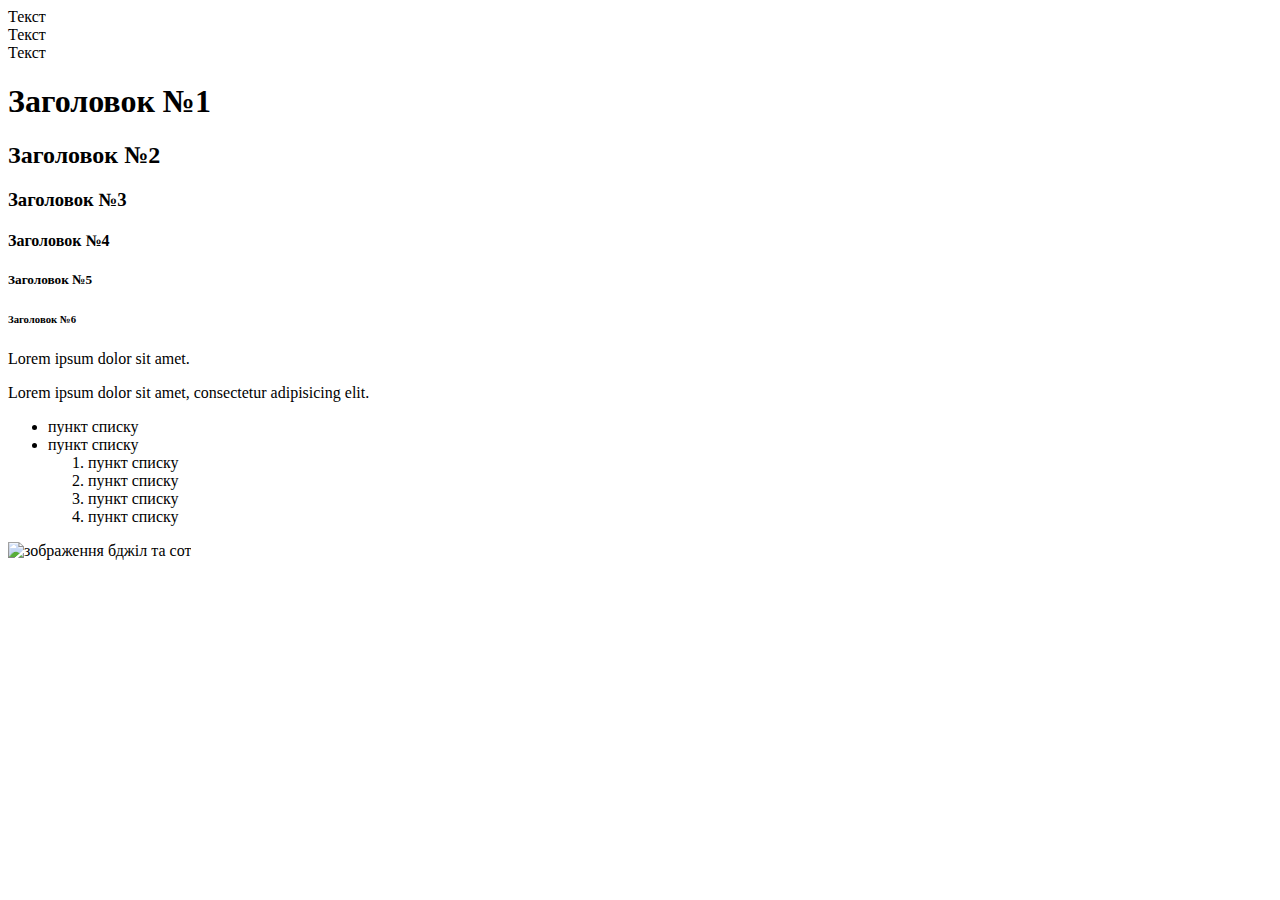
==== lesson_2/index.html @ 6f9cf224 "Add files via upload" ====
<!DOCTYPE html>
<html lang="en">

<head>
	<meta charset="UTF-8">
	<meta name="viewport" content="width=device-width, initial-scale=1.0">
	<title>Lesson 2</title>
</head>

<body>
	<header>
		Текст
	</header>

	<main>
		Текст
	</main>

	<footer>
		Текст
	</footer>

	<h1>Заголовок №1</h1>
	<h2>Заголовок №2</h2>
	<h3>Заголовок №3</h3>
	<h4>Заголовок №4</h4>
	<h5>Заголовок №5</h5>
	<h6>Заголовок №6</h6>

	<p>
		Lorem ipsum dolor sit amet.
	</p>

	<p>
		Lorem ipsum dolor sit amet, consectetur adipisicing elit.
	</p>

	<ul>
		<li>пункт списку</li>
		<li>пункт списку</li>


		<ol>
			<li>пункт списку</li>
			<li>пункт списку</li>
			<li>пункт списку</li>
			<li>пункт списку</li>
		</ol>
	</ul>
	<img src="img/" alt="зображення бджіл та сот">



</body>

</html>
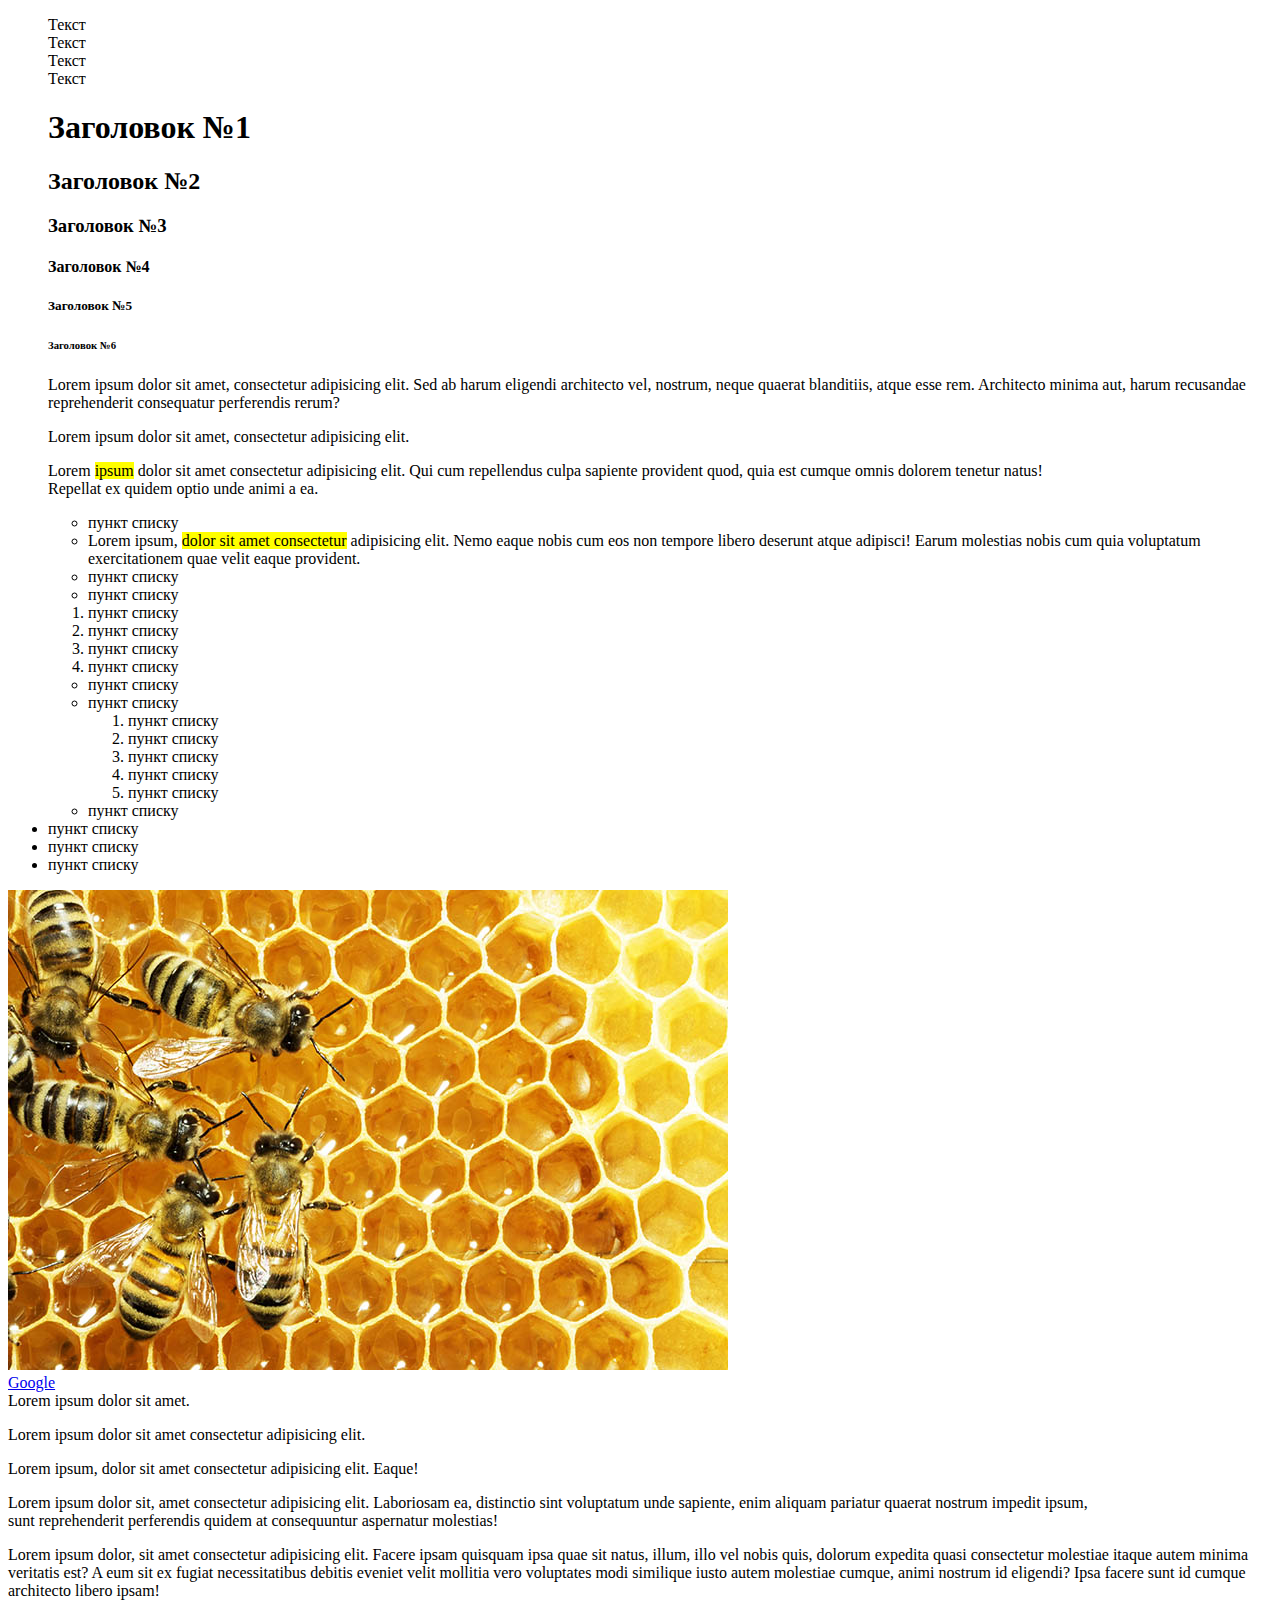
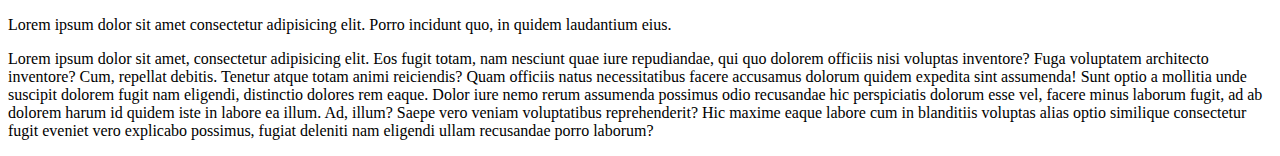
==== commit aec885b9: "Add files via upload" ====
--- a/lesson_2/index.html
+++ b/lesson_2/index.html
@@ -1,5 +1,6 @@
 <!DOCTYPE html>
 <html lang="en">
+
 
 <head>
 	<meta charset="UTF-8">
@@ -7,7 +8,7 @@
 	<title>Lesson 2</title>
 </head>
 
-<body>
+<ul>
 	<header>
 		Текст
 	</header>
@@ -20,6 +21,10 @@
 		Текст
 	</footer>
 
+	<div>
+		Текст
+	</div>
+
 	<h1>Заголовок №1</h1>
 	<h2>Заголовок №2</h2>
 	<h3>Заголовок №3</h3>
@@ -28,26 +33,107 @@
 	<h6>Заголовок №6</h6>
 
 	<p>
-		Lorem ipsum dolor sit amet.
+		Lorem ipsum dolor sit amet, consectetur adipisicing elit. Sed ab harum eligendi architecto vel, nostrum, neque
+		quaerat blanditiis, atque esse rem. Architecto minima aut, harum recusandae reprehenderit consequatur
+		perferendis
+		rerum?
 	</p>
 
 	<p>
 		Lorem ipsum dolor sit amet, consectetur adipisicing elit.
 	</p>
+	<p>
+		Lorem <mark>ipsum</mark> dolor sit amet <span>consectetur adipisicing</span> elit. Qui cum repellendus culpa
+		sapiente provident quod, quia est cumque omnis dolorem tenetur natus! <br>Repellat ex quidem optio unde animi a
+		ea.
+	</p>
 
 	<ul>
 		<li>пункт списку</li>
+		<li>
+			Lorem ipsum, <mark>dolor sit amet consectetur</mark> adipisicing elit. Nemo eaque nobis cum eos non tempore
+			libero deserunt atque adipisci! <span>Earum molestias nobis cum</span> quia voluptatum exercitationem quae
+			velit eaque provident.
+		</li>
 		<li>пункт списку</li>
+		<li>пункт списку</li>
+	</ul>
+
+	<ol>
+		<li>пункт списку</li>
+		<li>пункт списку</li>
+		<li>пункт списку</li>
+		<li>пункт списку</li>
+	</ol>
+
+	<ul>
+		<li>пункт списку</li>
+		<li>
+			пункт списку
+			<ol>
+				<li>пункт списку</li>
+				<li>пункт списку</li>
+				<li>пункт списку</li>
+				<li>пункт списку</li>
+				<li>пункт списку</li>
+			</ol>
+		</li>
+		<li>пункт списку</li>
+	</ul>
+	</li>
+	<li>пункт списку</li>
+	<li>пункт списку</li>
+	<li>пункт списку</li>
+</ul>
 
 
-		<ol>
-			<li>пункт списку</li>
-			<li>пункт списку</li>
-			<li>пункт списку</li>
-			<li>пункт списку</li>
-		</ol>
-	</ul>
-	<img src="img/" alt="зображення бджіл та сот">
+<img src="img/honey.jpg" alt="зображення бджіл та сот">
+
+<div>
+	<a target="_blank" title="На сайт Google" href="https://google.com">
+		Google</a>
+</div>
+
+<div class="block">Lorem ipsum dolor sit amet.</div>
+
+<p class="text">Lorem ipsum dolor sit amet consectetur adipisicing elit.
+
+</p>
+
+<div class="block red">Lorem ipsum, dolor sit amet consectetur adipisicing elit. Eaque!</div>
+<p title="це текст-риба" class="text">Lorem ipsum dolor sit, amet consectetur adipisicing elit. Laboriosam ea,
+	distinctio sint
+	voluptatum unde sapiente, enim aliquam pariatur quaerat nostrum impedit ipsum, <br> sunt reprehenderit perferendis
+	quidem
+	at consequuntur aspernatur molestias!
+</p>
+
+<div class="text">
+	<p>Lorem ipsum dolor, sit amet consectetur adipisicing elit. Facere ipsam quisquam ipsa quae sit natus, illum, illo
+		vel nobis quis, dolorum expedita quasi consectetur molestiae itaque autem minima veritatis est?
+		A eum sit ex fugiat necessitatibus debitis eveniet velit mollitia vero voluptates modi similique iusto autem
+		molestiae cumque, animi nostrum id eligendi? Ipsa facere sunt id cumque architecto libero ipsam!
+	</p>
+	<p>Lorem ipsum dolor sit amet consectetur adipisicing elit. Porro incidunt quo, in quidem laudantium eius.</p>
+	<p id="some-uniq-id">
+		Lorem ipsum dolor sit amet, consectetur adipisicing elit. Eos fugit totam, nam nesciunt quae iure repudiandae, qui
+		quo dolorem officiis nisi voluptas inventore? Fuga voluptatem architecto inventore? Cum, repellat debitis.
+		Tenetur atque totam animi reiciendis? Quam officiis natus necessitatibus facere accusamus dolorum quidem expedita
+		sint assumenda! Sunt optio a mollitia unde suscipit dolorem fugit nam eligendi, distinctio dolores rem eaque.
+		Dolor iure nemo rerum assumenda possimus odio recusandae hic perspiciatis dolorum esse vel, facere minus laborum
+		fugit, ad ab dolorem harum id quidem iste in labore ea illum. Ad, illum?
+		Saepe vero veniam voluptatibus reprehenderit? Hic maxime eaque labore cum in blanditiis voluptas alias optio
+		similique consectetur fugit eveniet vero explicabo possimus, fugiat deleniti nam eligendi ullam recusandae porro
+		laborum?
+	</p>
+</div>
+
+
+
+
+
+
+
 
 
 
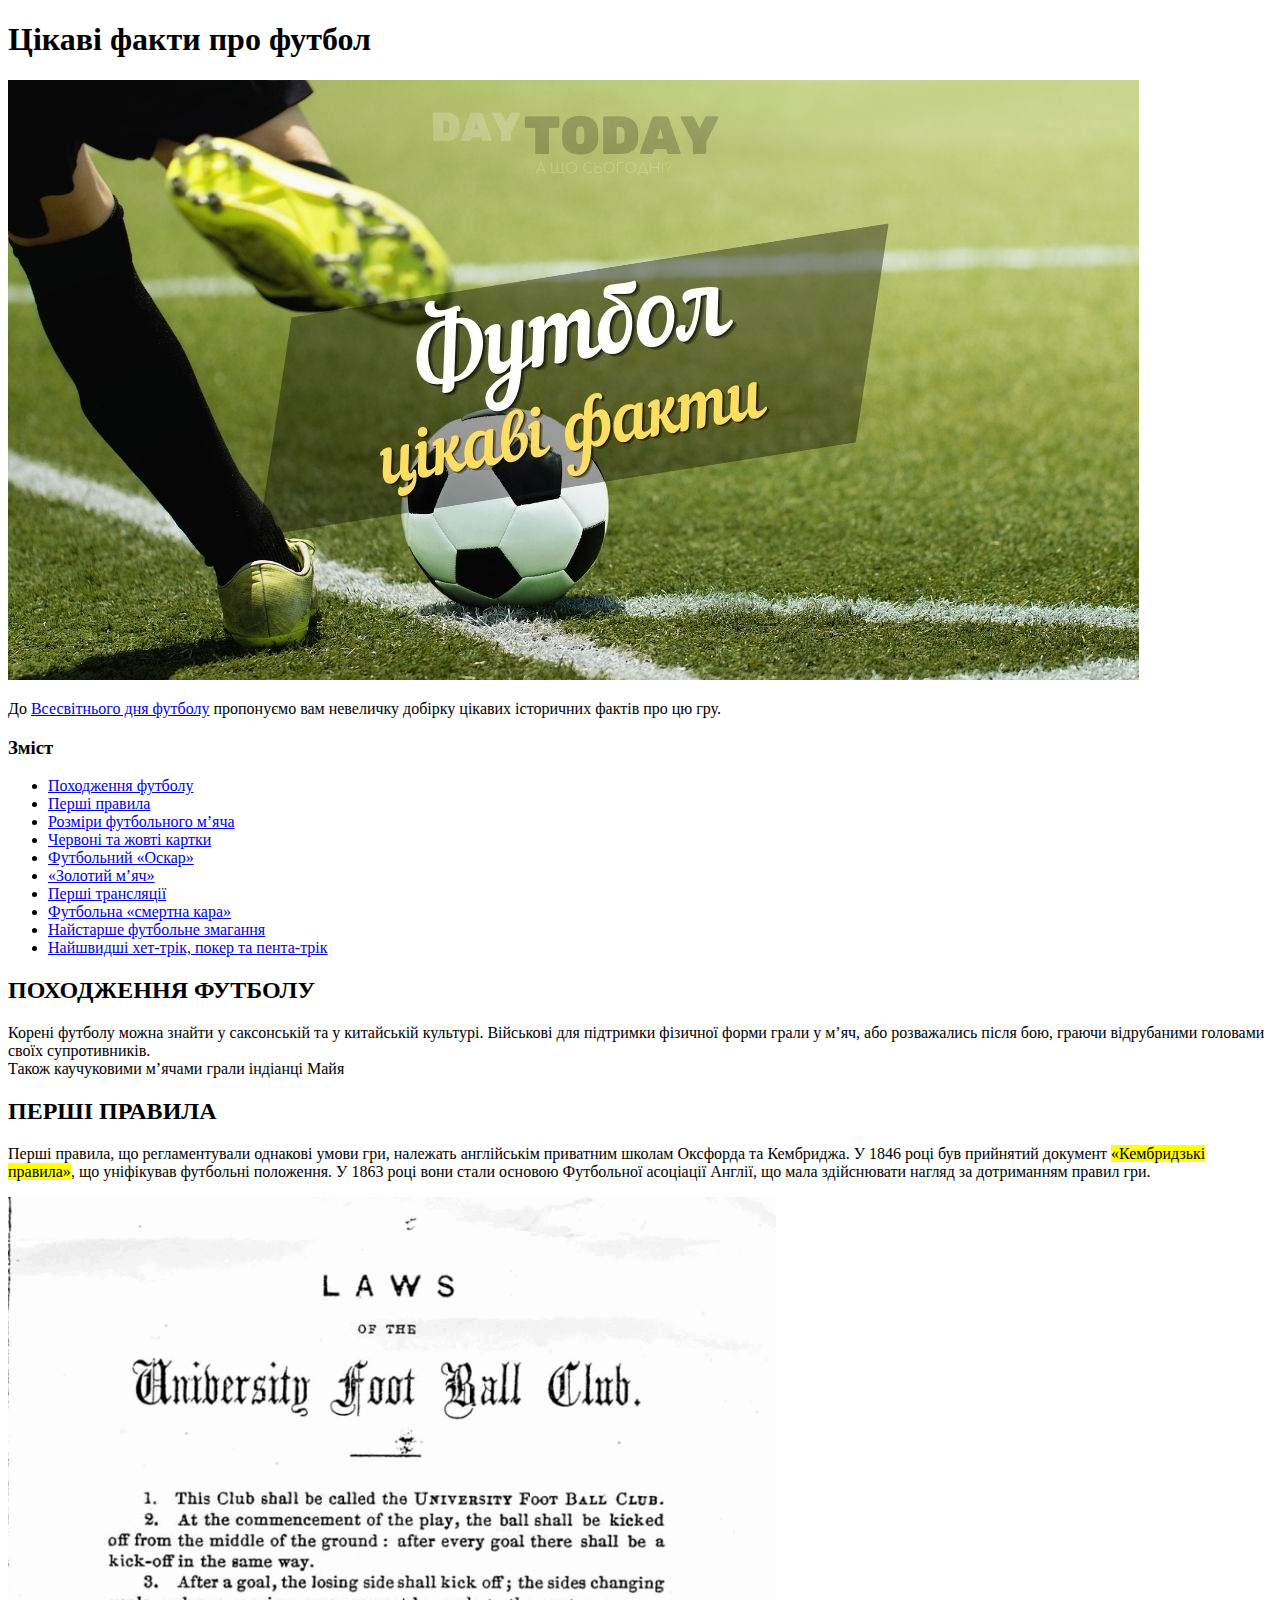
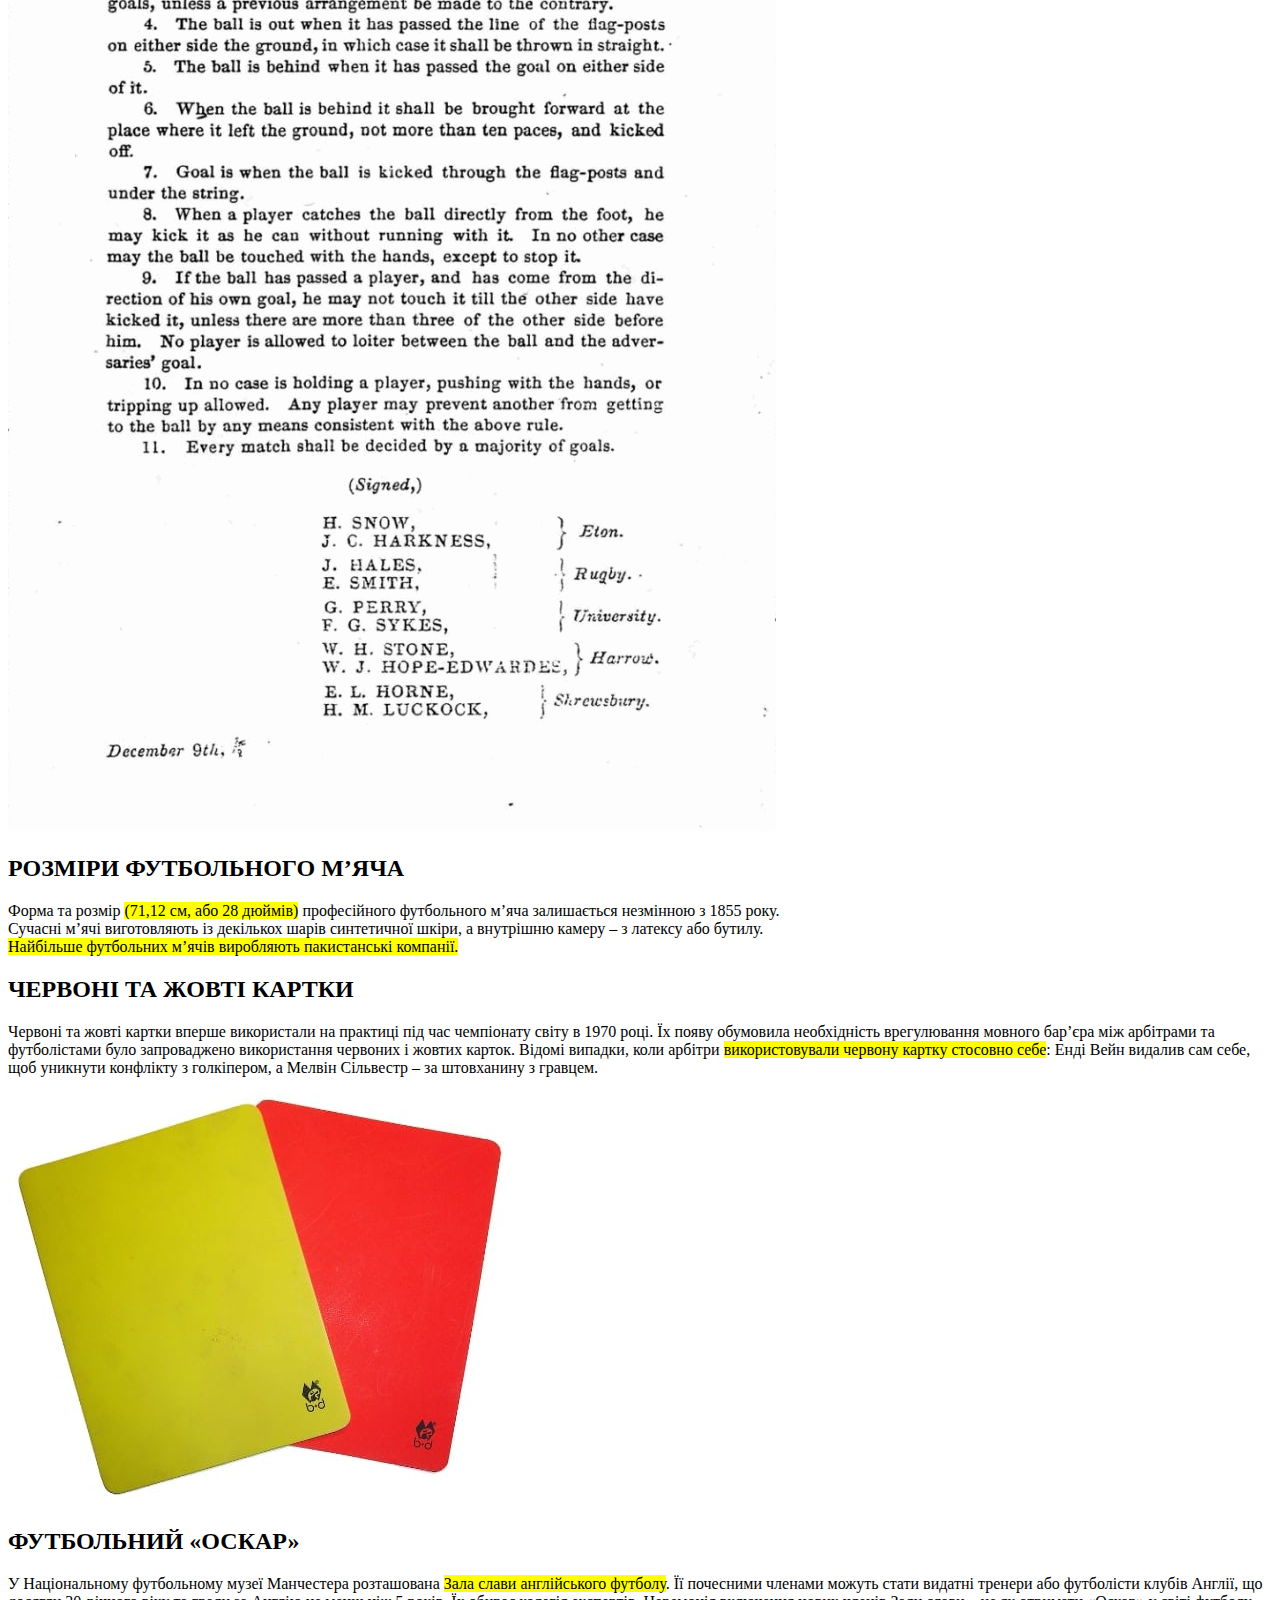
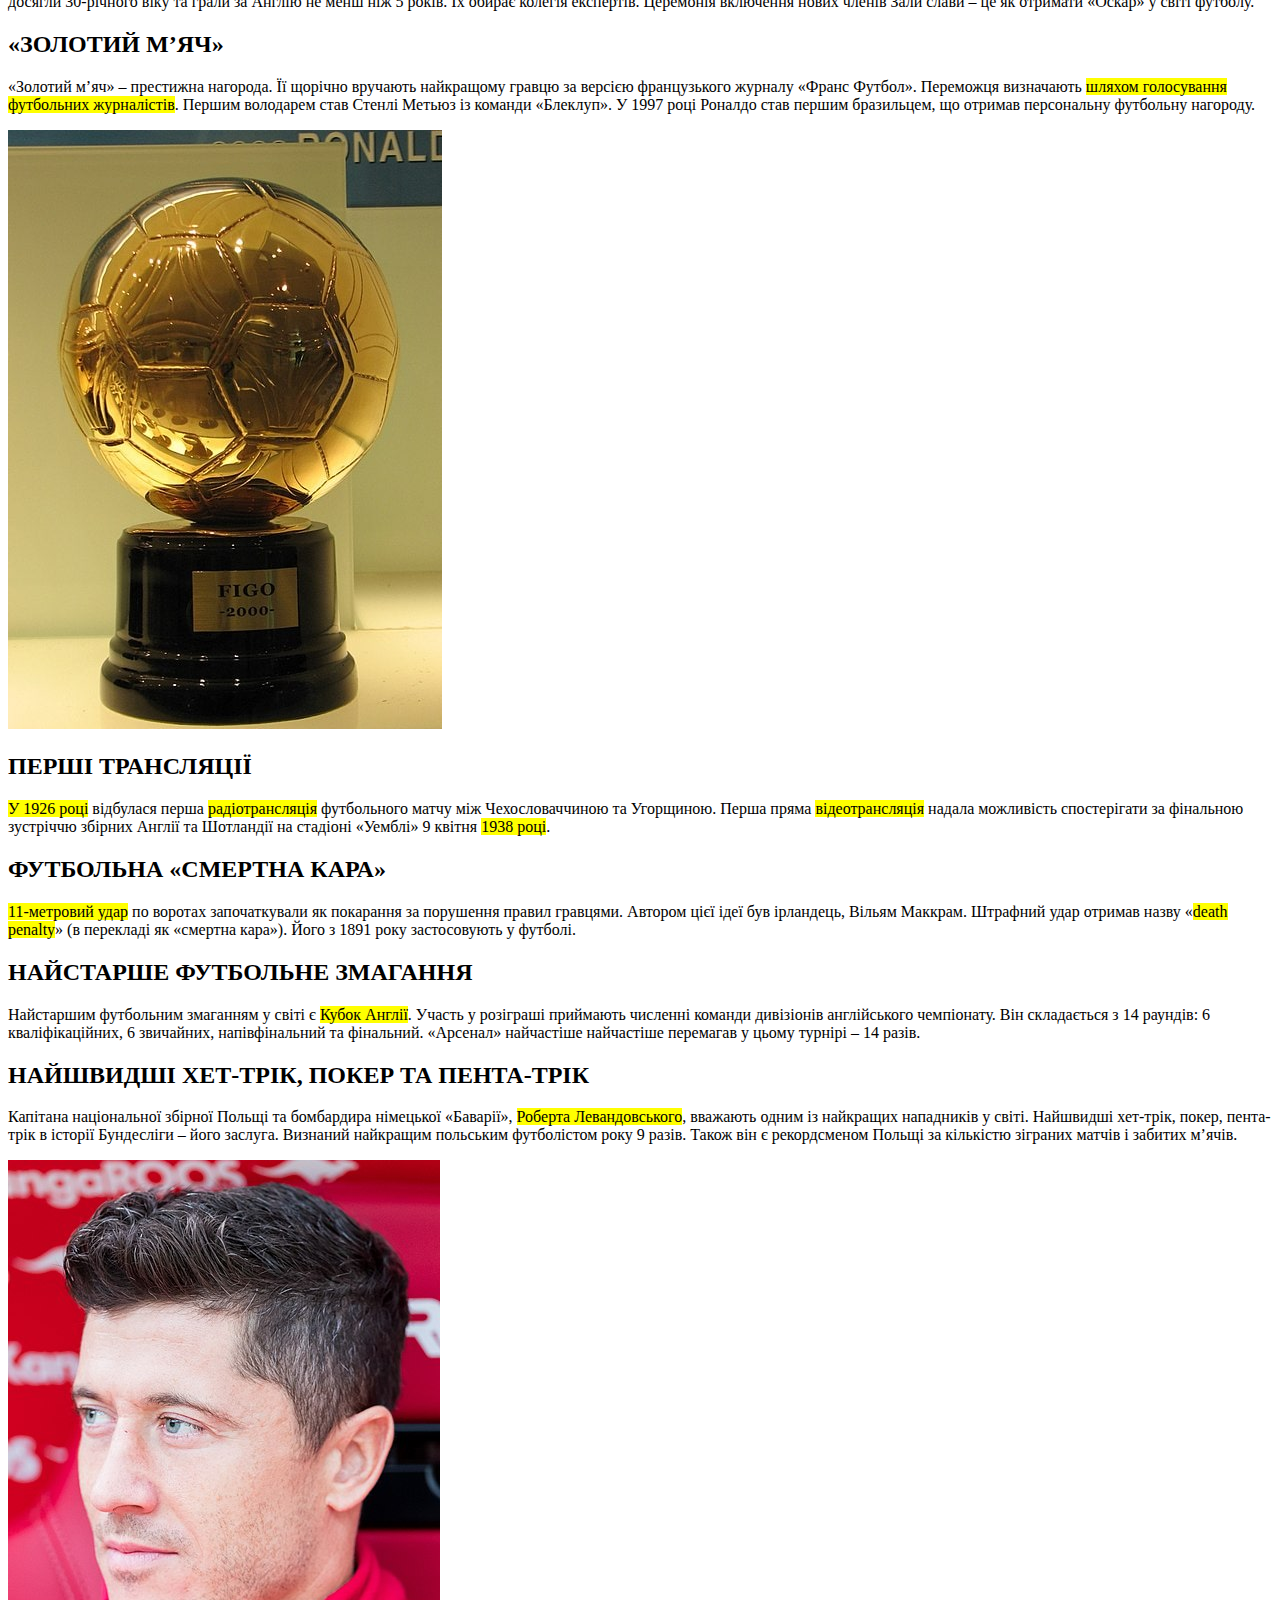
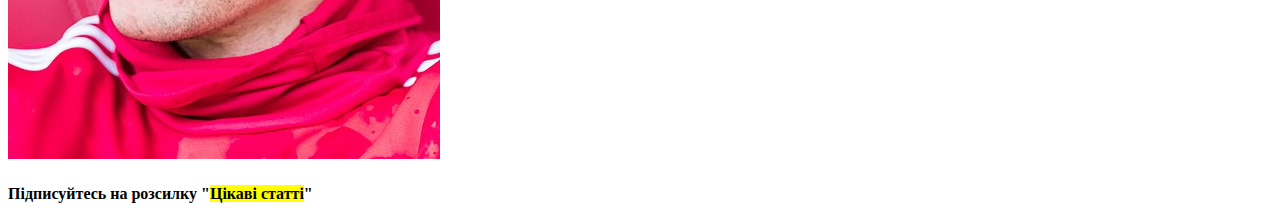
==== commit 5345686a: "Add files via upload" ====
--- a/lesson_2/index.html
+++ b/lesson_2/index.html
@@ -1,142 +1,201 @@
 <!DOCTYPE html>
-<html lang="en">
-
+<html lang="uk">
 
 <head>
 	<meta charset="UTF-8">
 	<meta name="viewport" content="width=device-width, initial-scale=1.0">
-	<title>Lesson 2</title>
+	<title>Цікаві факти про футбол</title>
 </head>
 
-<ul>
+<body>
+
 	<header>
-		Текст
+
+		<div>
+			<h1>Цікаві факти про футбол</h1>
+		</div>
+
+		<div>
+			<img src="img/TSikavi-fakty-pro-futbol.jpg" alt="Цікаві факти про футбол">
+		</div>
+
+		<div>
+			<p>До <a href="contacts.html" target="_blank">Всесвітнього дня футболу</a> пропонуємо вам невеличку добірку
+				цікавих історичних фактів про цю гру.</p>
+		</div>
+
+		<div>
+			<h3>Зміст</h3>
+			<ul>
+				<li><a href="#football-history">Походження футболу</a></li>
+				<li><a href="#first-rules">Перші правила</a></li>
+				<li><a href="#size-soccer-ball">Розміри футбольного м’яча</a></li>
+				<li><a href="#cards">Червоні та жовті картки</a></li>
+				<li><a href="#football-oskar">Футбольний «Оскар»</a></li>
+				<li><a href="#golden-ball">«Золотий м’яч»</a></li>
+				<li><a href="#first-broadcasts">Перші трансляції</a></li>
+				<li><a href="#death-penalty">Футбольна «смертна кара»</a></li>
+				<li><a href="#oldest-competition">Найстарше футбольне змагання</a></li>
+				<li><a href="#record-holder">Найшвидші хет-трік, покер та пента-трік</a></li>
+			</ul>
+		</div>
+
 	</header>
 
 	<main>
-		Текст
+
+		<div>
+			<h2 id="football-history">ПОХОДЖЕННЯ ФУТБОЛУ</h2>
+		</div>
+
+		<div>
+			<p>Корені футболу можна знайти у саксонській та у китайській культурі. Військові для підтримки фізичної форми
+				грали у м’яч, або розважались після бою, граючи відрубаними головами своїх супротивників. <br> Також
+				каучуковими
+				м’ячами грали індіанці Майя</p>
+		</div>
+
+		<div>
+			<h2 id="first-rules">ПЕРШІ ПРАВИЛА</h2>
+		</div>
+
+		<div>
+			<p>Перші правила, що регламентували однакові умови гри, належать англійськім приватним школам Оксфорда та
+				Кембриджа. У 1846 році був прийнятий документ <mark>«Кембридзькі правила»</mark>, що уніфікував футбольні
+				положення. У 1863 році вони стали основою Футбольної асоціації Англії, що мала здійснювати нагляд за
+				дотриманням правил гри. </p>
+		</div>
+
+		<div>
+			<img src="img/Cambridge_rules_1856-768x1234.png" alt="«Кембридзькі правила">
+		</div>
+
+		<div>
+			<h2 id="size-soccer-ball">РОЗМІРИ ФУТБОЛЬНОГО М’ЯЧА</h2>
+		</div>
+
+		<div>
+			<p>Форма та розмір <mark>(71,12 см, або 28 дюймів)</mark> професійного футбольного м’яча залишається незмінною
+				з 1855 року. <br> Сучасні м’ячі виготовляють із декількох шарів синтетичної шкіри, а внутрішню камеру – з
+				латексу
+				або бутилу. <br> <mark>Найбільше футбольних м’ячів виробляють пакистанські компанії.</mark> </p>
+		</div>
+
+		<div>
+			<h2 id="cards">ЧЕРВОНІ ТА ЖОВТІ КАРТКИ</h2>
+		</div>
+
+		<div>
+			<p>Червоні та жовті картки вперше використали на практиці під час чемпіонату світу в 1970 році. Їх появу
+				обумовила необхідність врегулювання мовного бар’єра між арбітрами та футболістами було запроваджено
+				використання червоних і жовтих карток. Відомі випадки, коли арбітри <mark>використовували червону картку
+					стосовно себе</mark>: Енді Вейн видалив сам себе, щоб уникнути конфлікту з голкіпером, а Мелвін Сільвестр
+				– за штовханину з гравцем.</p>
+		</div>
+
+		<div>
+			<img src="img/chervona-ta-zhovta-kartky-2.jpg" alt="Червоні та жовті картки">
+		</div>
+
+		<div>
+			<h2 id="football-oskar">ФУТБОЛЬНИЙ «ОСКАР»</h2>
+		</div>
+
+		<div>
+			<p>
+				У Національному футбольному музеї Манчестера розташована <mark>Зала слави англійського футболу</mark>. Її
+				почесними членами можуть стати видатні тренери або футболісти клубів Англії, що досягли 30-річного віку та
+				грали за Англію не менш ніж 5 років. Їх обирає колегія експертів. Церемонія включення нових членів Зали
+				слави – це як отримати «Оскар» у світі футболу.
+			</p>
+		</div>
+
+		<div>
+			<h2 id="golden-ball">«ЗОЛОТИЙ М’ЯЧ»</h2>
+		</div>
+
+		<div>
+			<p>
+				<span>«Золотий м’яч»</span> – престижна нагорода. Її щорічно вручають найкращому гравцю за версією
+				французького журналу
+				«Франс Футбол». Переможця визначають <mark>шляхом голосування футбольних журналістів</mark>. Першим
+				володарем став Стенлі Метьюз із команди «Блеклуп». У 1997 році Роналдо став першим бразильцем, що отримав
+				персональну футбольну нагороду.
+			</p>
+		</div>
+
+		<div>
+			<a href="#" title="golden-ball"><img src="img/Golden-ball.jpg" alt="Золотий-м’яч"></a>
+		</div>
+
+		<div>
+			<h2 id="first-broadcasts">ПЕРШІ ТРАНСЛЯЦІЇ</h2>
+		</div>
+
+		<div>
+			<p>
+				<mark>У 1926 році</mark> відбулася перша <mark>радіотрансляція</mark> футбольного матчу між Чехословаччиною
+				та Угорщиною. Перша пряма <mark>відеотрансляція</mark> надала можливість спостерігати за фінальною зустріччю
+				збірних Англії та Шотландії на стадіоні «Уемблі» 9 квітня <mark>1938 році</mark>.
+			</p>
+		</div>
+
+		<div>
+			<h2 id="death-penalty">ФУТБОЛЬНА «СМЕРТНА КАРА»</h2>
+		</div>
+
+		<div>
+			<p>
+				<mark>11-метровий удар</mark> по воротах започаткували як покарання за порушення правил гравцями. Автором
+				цієї ідеї був ірландець, Вільям Маккрам. Штрафний удар отримав назву «<mark>death penalty</mark>» (в
+				перекладі як «смертна кара»). Його з 1891 року застосовують у футболі.
+			</p>
+		</div>
+
+		<div>
+			<h2 id="oldest-competition">НАЙСТАРШЕ ФУТБОЛЬНЕ ЗМАГАННЯ</h2>
+		</div>
+
+		<div>
+			<p>
+				Найстаршим футбольним змаганням у світі є <mark>Кубок Англії</mark>. Участь у розіграші приймають численні
+				команди дивізіонів англійського чемпіонату. Він складається з 14 раундів: 6 кваліфікаційних, 6 звичайних,
+				напівфінальний та фінальний. <span>«Арсенал»</span> найчастіше найчастіше перемагав у цьому турнірі – 14
+				разів.
+			</p>
+		</div>
+
+		<div>
+			<h2 id="record-holder">НАЙШВИДШІ ХЕТ-ТРІК, ПОКЕР ТА ПЕНТА-ТРІК</h2>
+		</div>
+
+		<div>
+			<p>
+				Капітана національної збірної Польщі та бомбардира німецької «Баварії», <mark>Роберта Левандовського</mark>,
+				вважають одним із найкращих нападників у світі. Найшвидші хет-трік, покер, пента-трік в історії Бундесліги –
+				його заслуга. Визнаний найкращим польським футболістом року 9 разів. Також він є рекордсменом Польщі за
+				кількістю зіграних матчів і забитих м’ячів.
+			</p>
+		</div>
+
+		<div>
+			<a href="#" title="Robert-Lewandowski"><img src="img/2Robert Lewandowski.jpg" alt="Роберт Левандовськи"></a>
+		</div>
+
+		<footer>
+			<div>
+				<h4>Підписуйтесь на розсилку "<mark>Цікаві статті</mark>"</h4>
+			</div>
+		</footer>
+
+
+
+
+
+
+
 	</main>
 
-	<footer>
-		Текст
-	</footer>
-
-	<div>
-		Текст
-	</div>
-
-	<h1>Заголовок №1</h1>
-	<h2>Заголовок №2</h2>
-	<h3>Заголовок №3</h3>
-	<h4>Заголовок №4</h4>
-	<h5>Заголовок №5</h5>
-	<h6>Заголовок №6</h6>
-
-	<p>
-		Lorem ipsum dolor sit amet, consectetur adipisicing elit. Sed ab harum eligendi architecto vel, nostrum, neque
-		quaerat blanditiis, atque esse rem. Architecto minima aut, harum recusandae reprehenderit consequatur
-		perferendis
-		rerum?
-	</p>
-
-	<p>
-		Lorem ipsum dolor sit amet, consectetur adipisicing elit.
-	</p>
-	<p>
-		Lorem <mark>ipsum</mark> dolor sit amet <span>consectetur adipisicing</span> elit. Qui cum repellendus culpa
-		sapiente provident quod, quia est cumque omnis dolorem tenetur natus! <br>Repellat ex quidem optio unde animi a
-		ea.
-	</p>
-
-	<ul>
-		<li>пункт списку</li>
-		<li>
-			Lorem ipsum, <mark>dolor sit amet consectetur</mark> adipisicing elit. Nemo eaque nobis cum eos non tempore
-			libero deserunt atque adipisci! <span>Earum molestias nobis cum</span> quia voluptatum exercitationem quae
-			velit eaque provident.
-		</li>
-		<li>пункт списку</li>
-		<li>пункт списку</li>
-	</ul>
-
-	<ol>
-		<li>пункт списку</li>
-		<li>пункт списку</li>
-		<li>пункт списку</li>
-		<li>пункт списку</li>
-	</ol>
-
-	<ul>
-		<li>пункт списку</li>
-		<li>
-			пункт списку
-			<ol>
-				<li>пункт списку</li>
-				<li>пункт списку</li>
-				<li>пункт списку</li>
-				<li>пункт списку</li>
-				<li>пункт списку</li>
-			</ol>
-		</li>
-		<li>пункт списку</li>
-	</ul>
-	</li>
-	<li>пункт списку</li>
-	<li>пункт списку</li>
-	<li>пункт списку</li>
-</ul>
-
-
-<img src="img/honey.jpg" alt="зображення бджіл та сот">
-
-<div>
-	<a target="_blank" title="На сайт Google" href="https://google.com">
-		Google</a>
-</div>
-
-<div class="block">Lorem ipsum dolor sit amet.</div>
-
-<p class="text">Lorem ipsum dolor sit amet consectetur adipisicing elit.
-
-</p>
-
-<div class="block red">Lorem ipsum, dolor sit amet consectetur adipisicing elit. Eaque!</div>
-<p title="це текст-риба" class="text">Lorem ipsum dolor sit, amet consectetur adipisicing elit. Laboriosam ea,
-	distinctio sint
-	voluptatum unde sapiente, enim aliquam pariatur quaerat nostrum impedit ipsum, <br> sunt reprehenderit perferendis
-	quidem
-	at consequuntur aspernatur molestias!
-</p>
-
-<div class="text">
-	<p>Lorem ipsum dolor, sit amet consectetur adipisicing elit. Facere ipsam quisquam ipsa quae sit natus, illum, illo
-		vel nobis quis, dolorum expedita quasi consectetur molestiae itaque autem minima veritatis est?
-		A eum sit ex fugiat necessitatibus debitis eveniet velit mollitia vero voluptates modi similique iusto autem
-		molestiae cumque, animi nostrum id eligendi? Ipsa facere sunt id cumque architecto libero ipsam!
-	</p>
-	<p>Lorem ipsum dolor sit amet consectetur adipisicing elit. Porro incidunt quo, in quidem laudantium eius.</p>
-	<p id="some-uniq-id">
-		Lorem ipsum dolor sit amet, consectetur adipisicing elit. Eos fugit totam, nam nesciunt quae iure repudiandae, qui
-		quo dolorem officiis nisi voluptas inventore? Fuga voluptatem architecto inventore? Cum, repellat debitis.
-		Tenetur atque totam animi reiciendis? Quam officiis natus necessitatibus facere accusamus dolorum quidem expedita
-		sint assumenda! Sunt optio a mollitia unde suscipit dolorem fugit nam eligendi, distinctio dolores rem eaque.
-		Dolor iure nemo rerum assumenda possimus odio recusandae hic perspiciatis dolorum esse vel, facere minus laborum
-		fugit, ad ab dolorem harum id quidem iste in labore ea illum. Ad, illum?
-		Saepe vero veniam voluptatibus reprehenderit? Hic maxime eaque labore cum in blanditiis voluptas alias optio
-		similique consectetur fugit eveniet vero explicabo possimus, fugiat deleniti nam eligendi ullam recusandae porro
-		laborum?
-	</p>
-</div>
-
-
-
-
-
-
-
-
-
-
 </body>
 
 </html>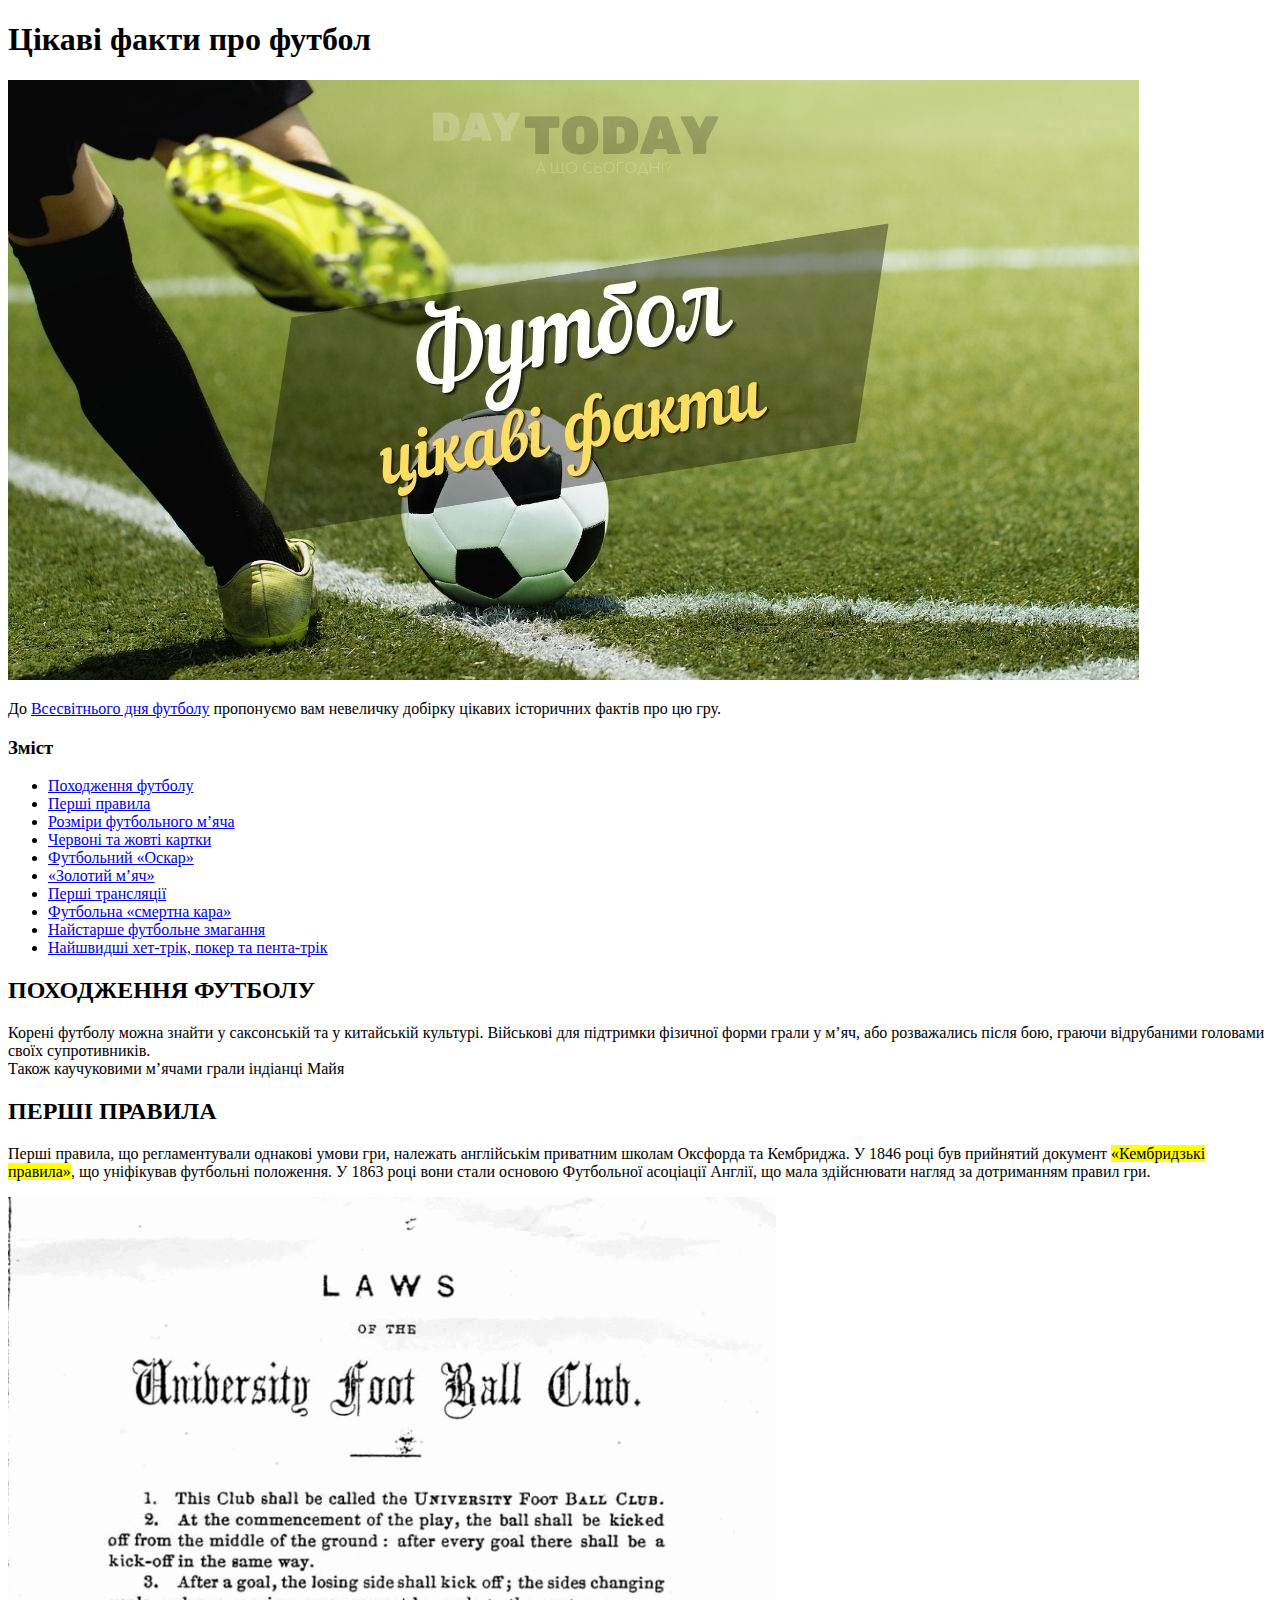
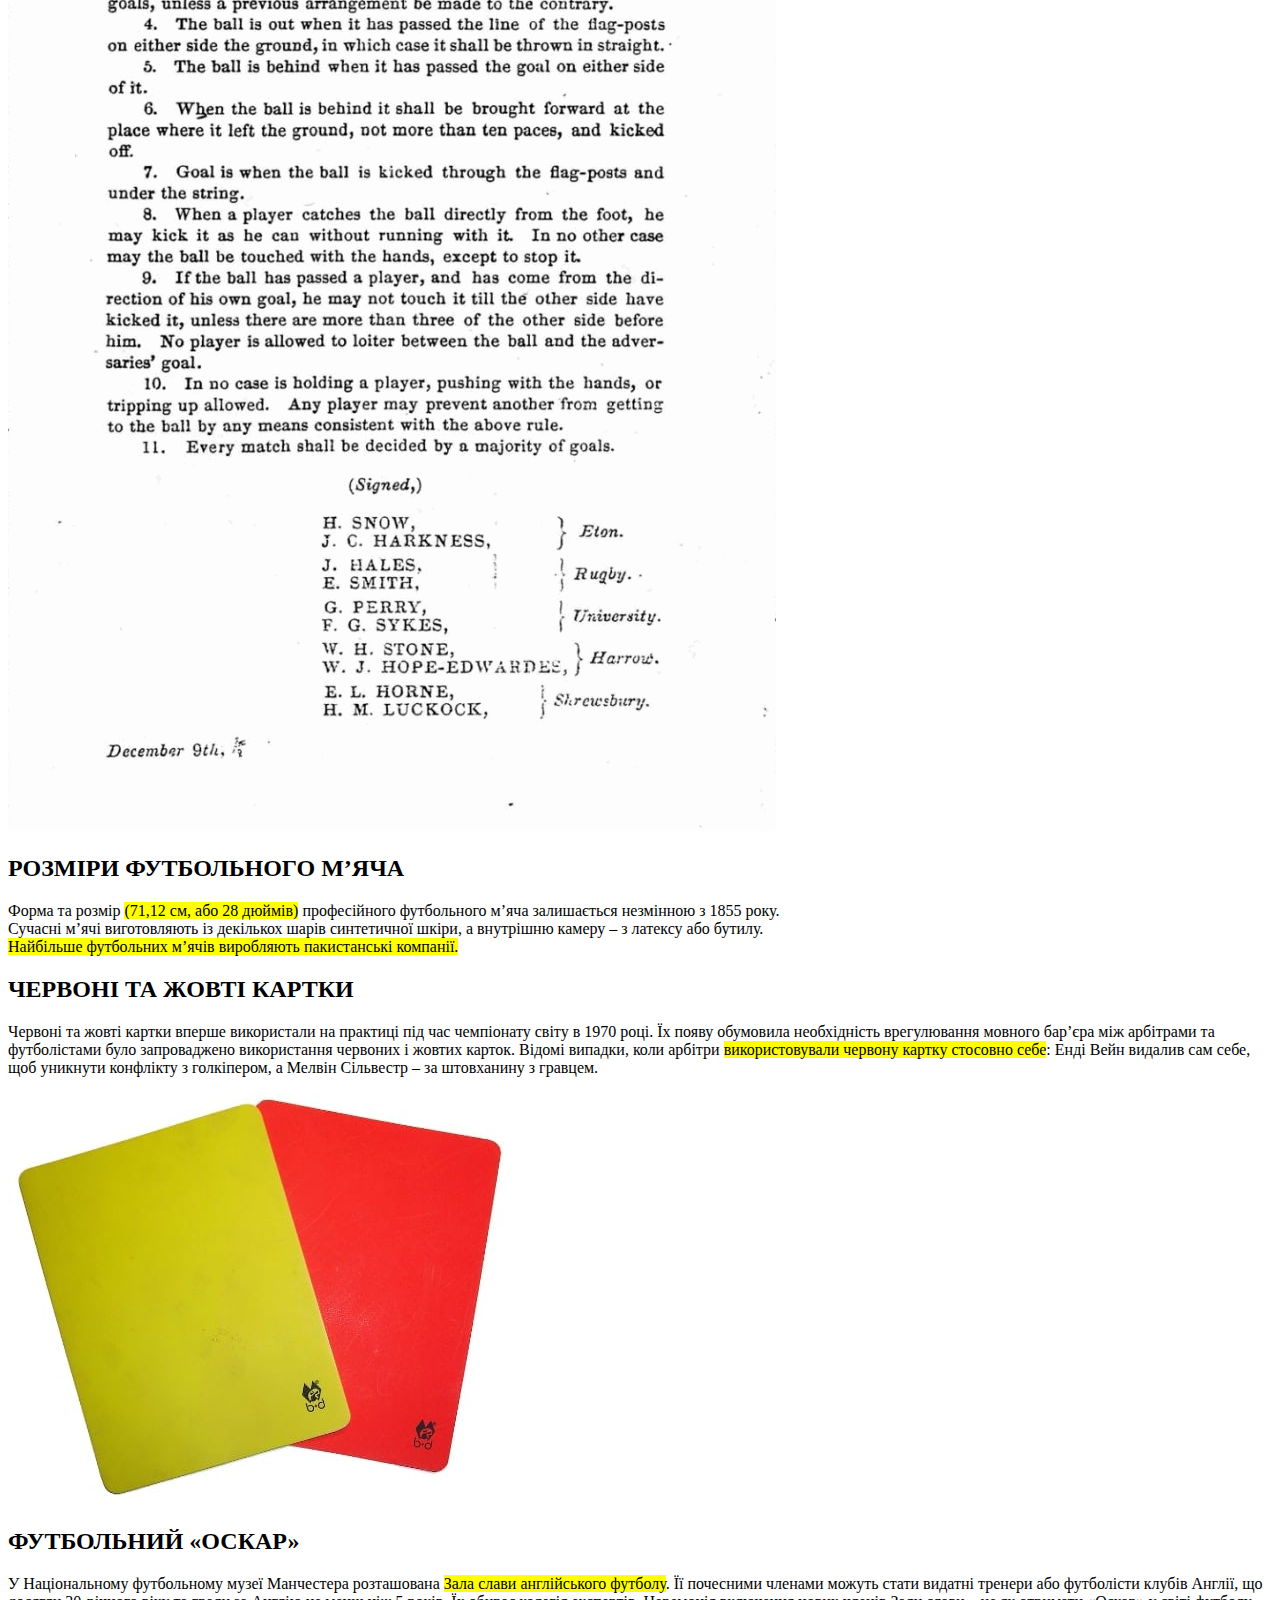
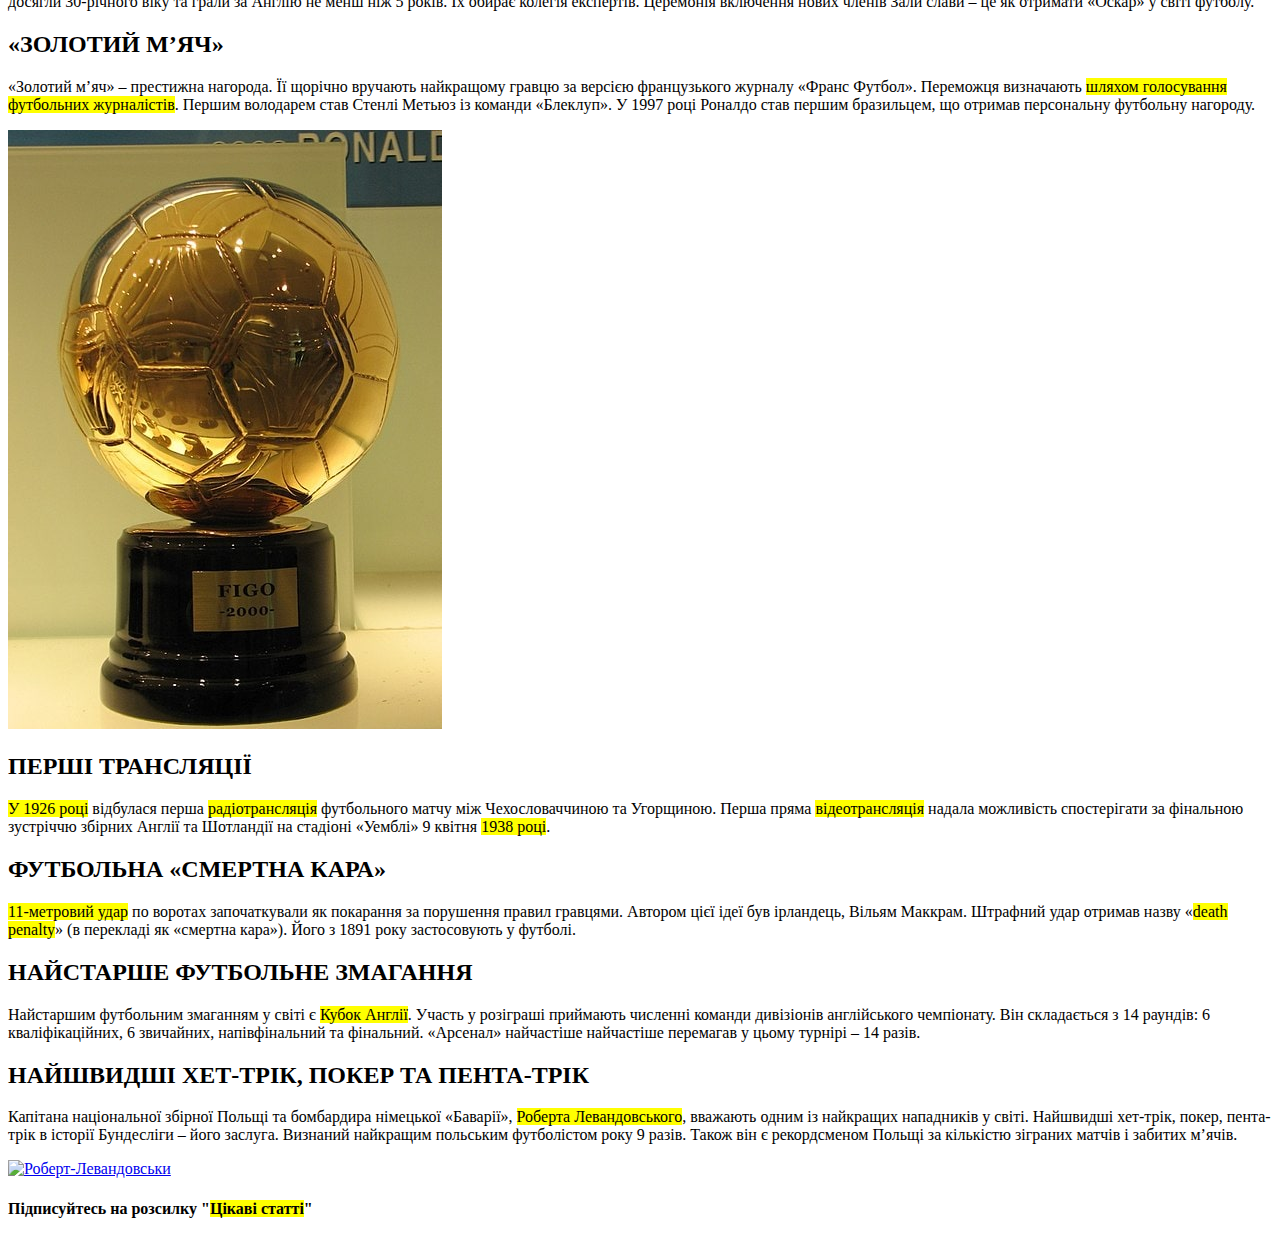
==== commit 5b9da13a: "Add files via upload" ====
--- a/lesson_2/index.html
+++ b/lesson_2/index.html
@@ -179,7 +179,7 @@
 		</div>
 
 		<div>
-			<a href="#" title="Robert-Lewandowski"><img src="img/2Robert Lewandowski.jpg" alt="Роберт Левандовськи"></a>
+			<a href="#" title="Robert-Lewandowski"><img src="img/2Robert-Lewandowski.jpg" alt="Роберт-Левандовськи"></a>
 		</div>
 
 		<footer>
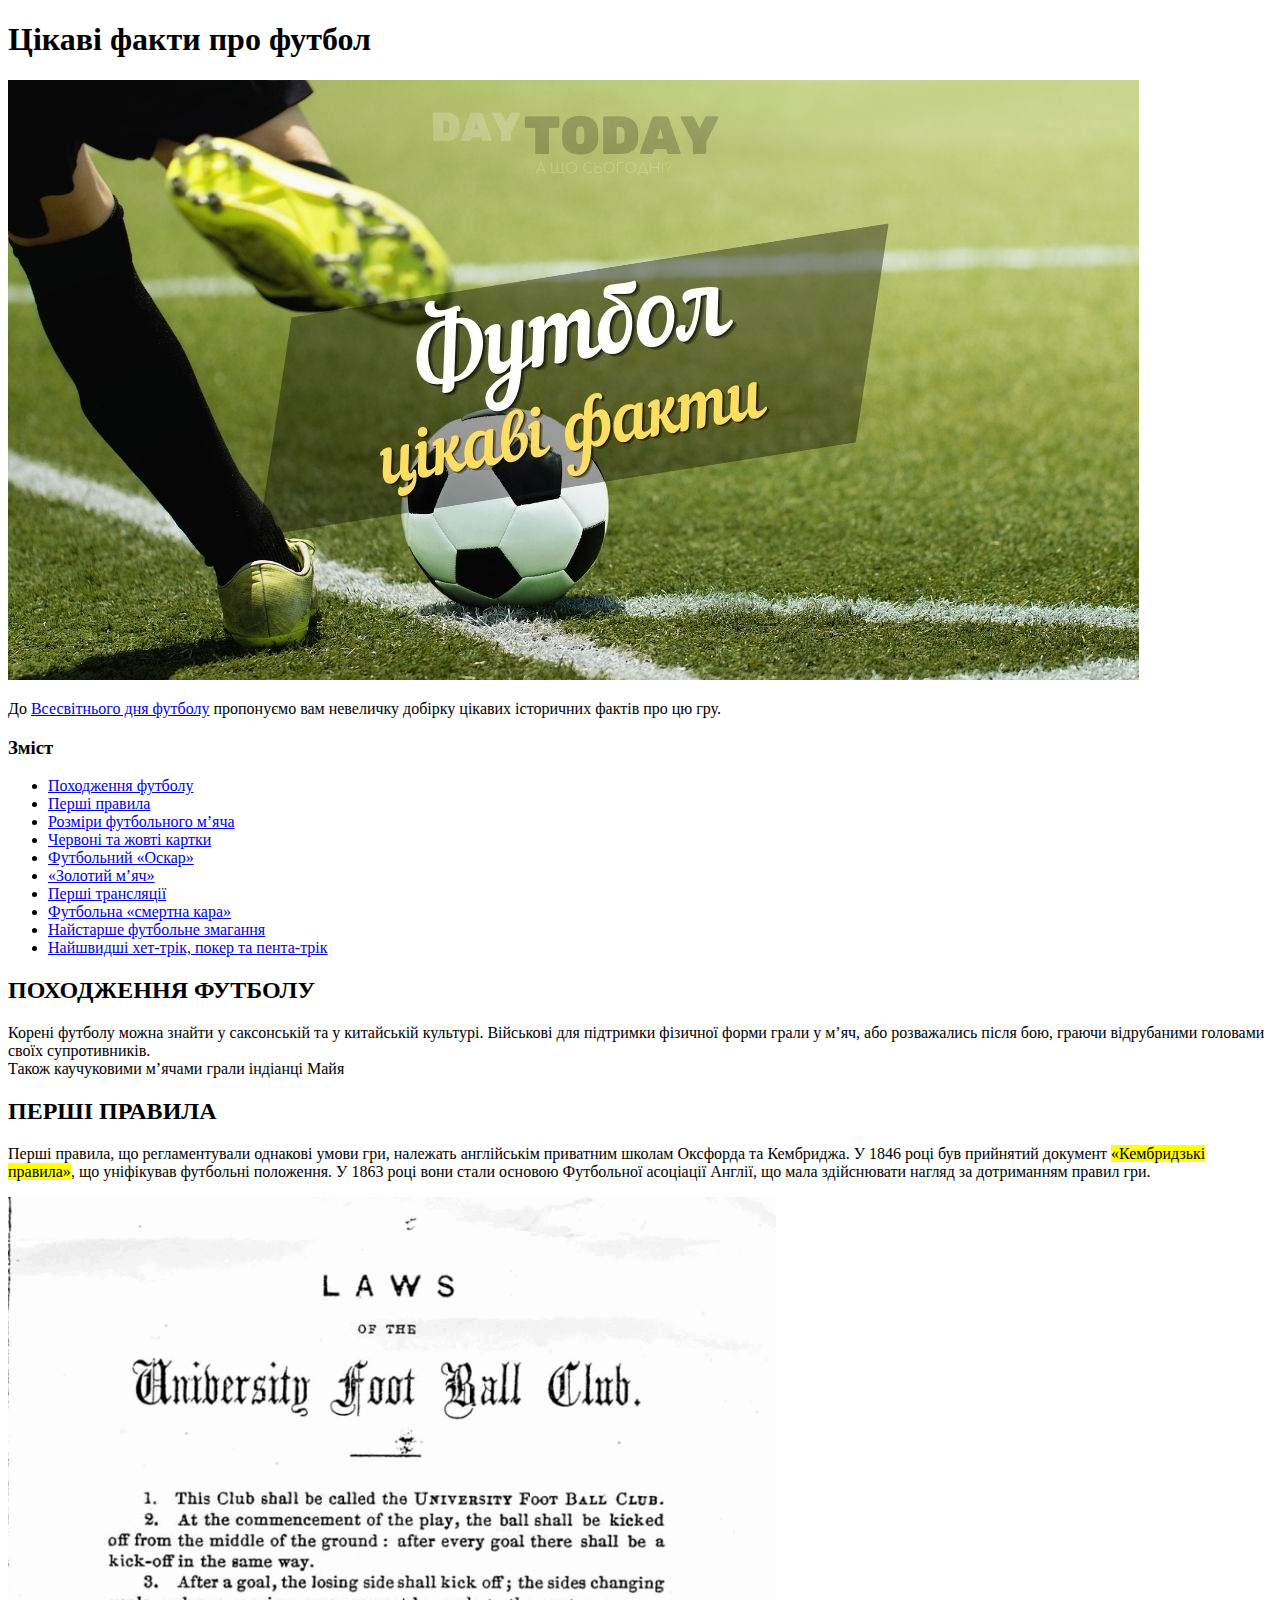
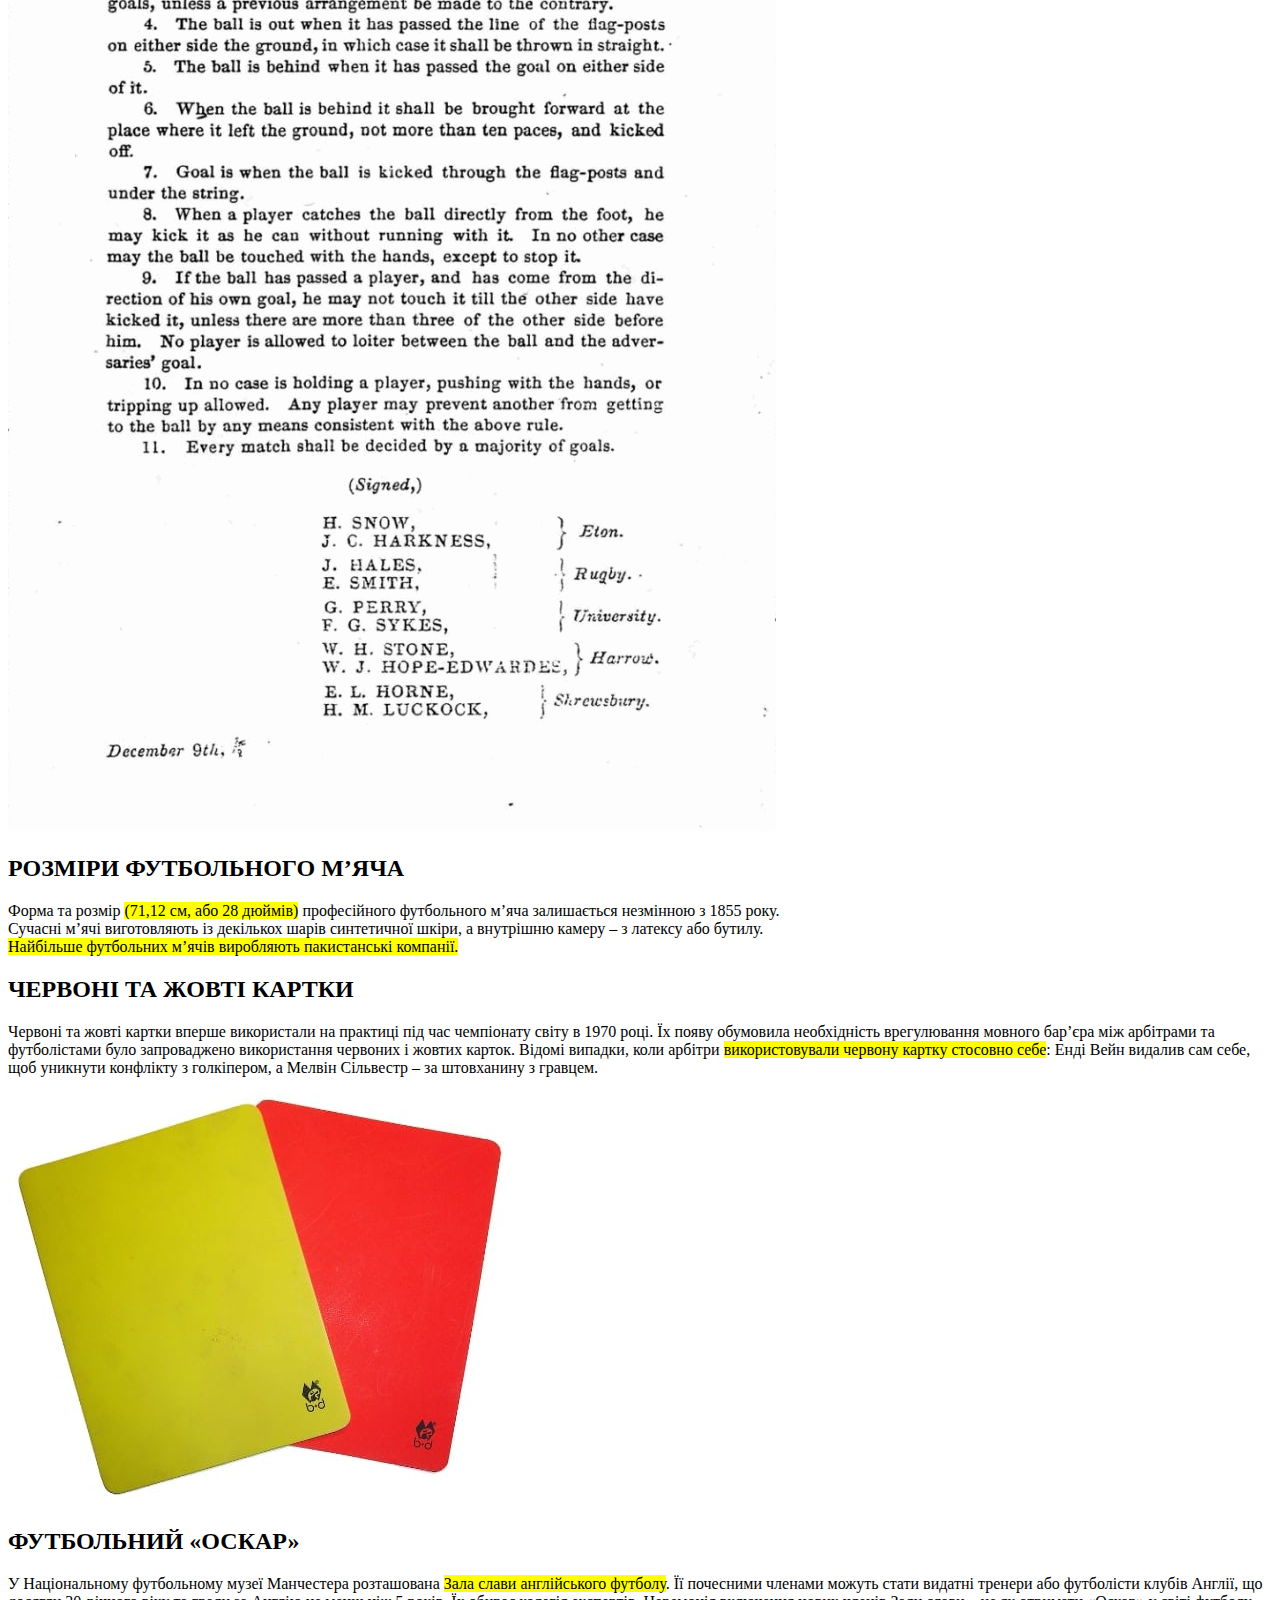
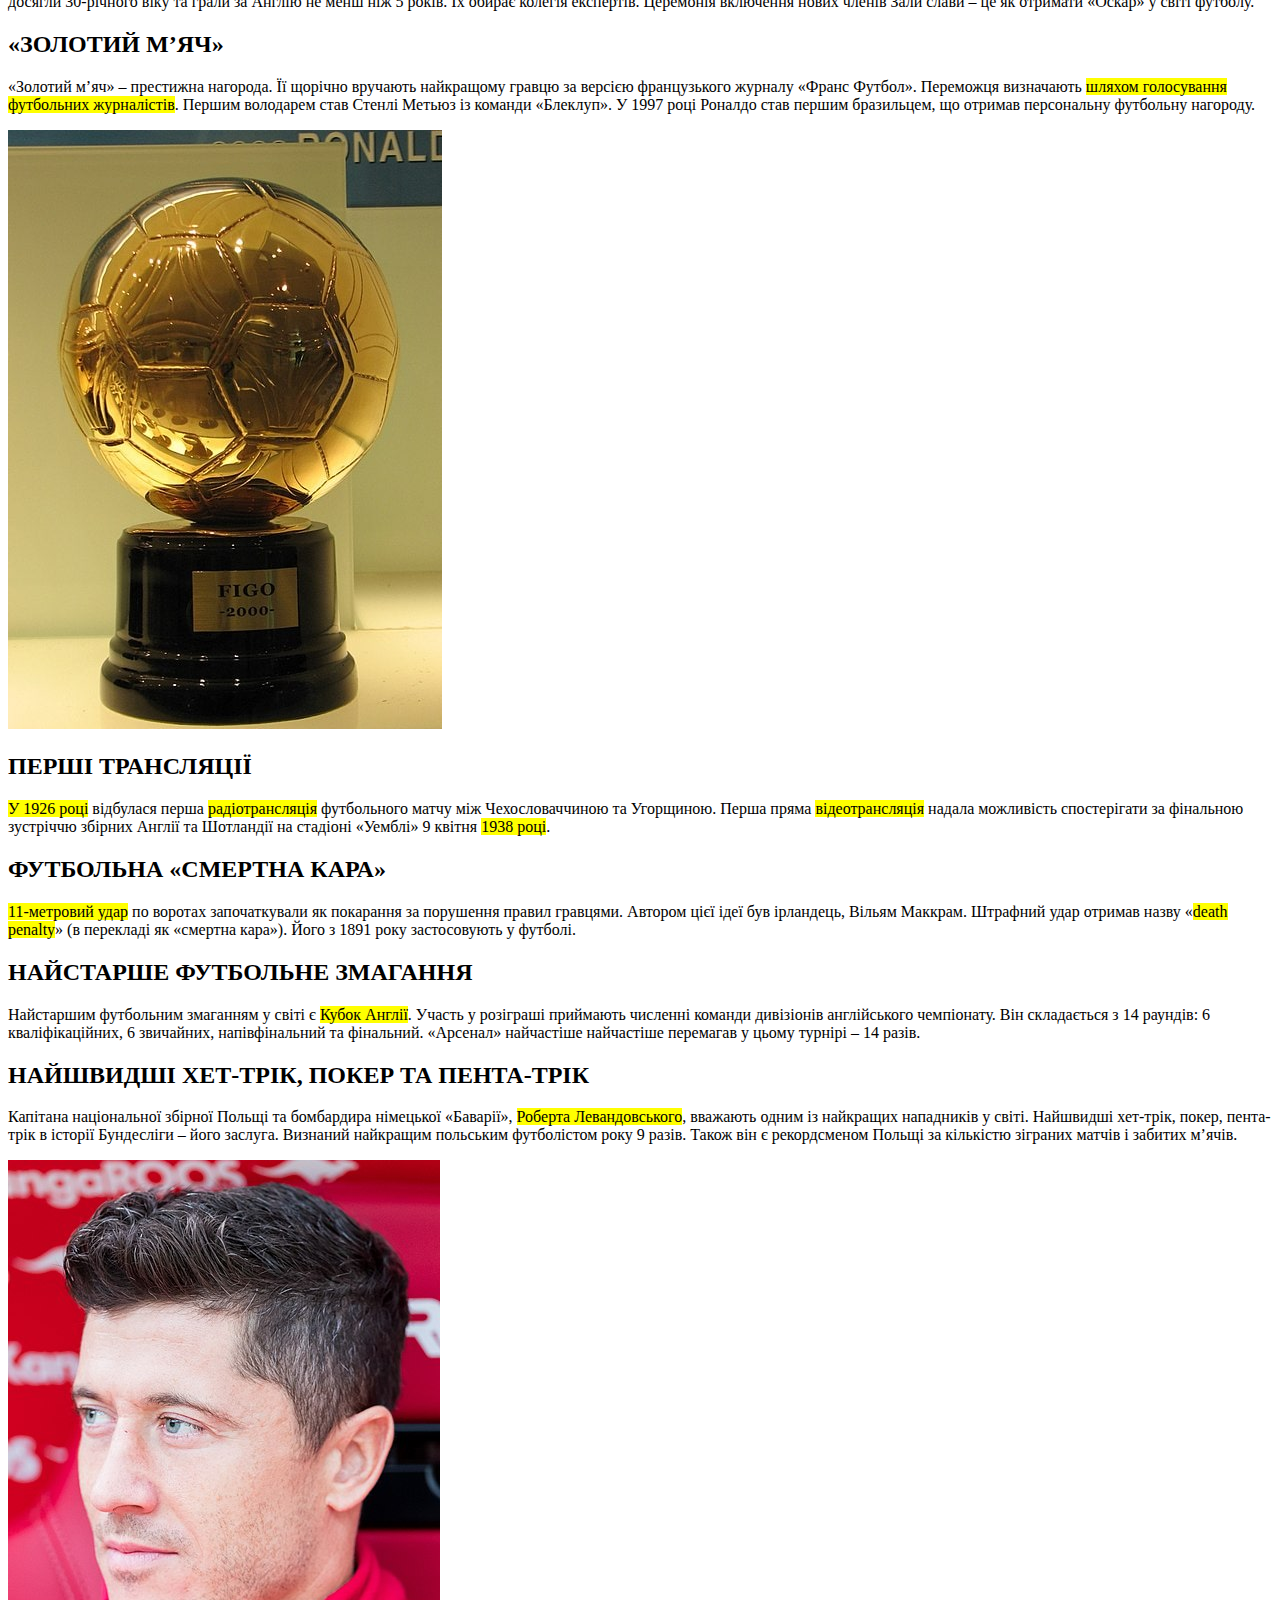
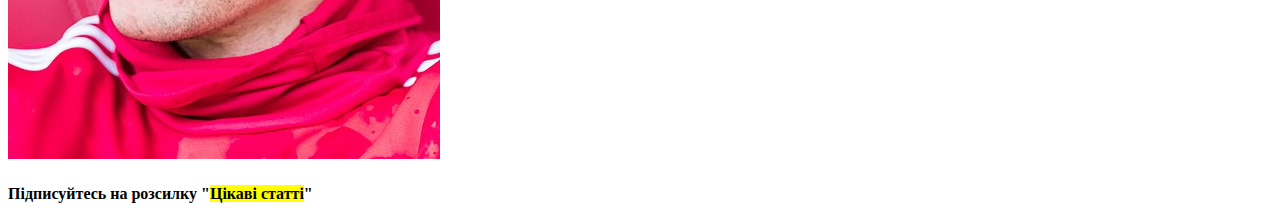
==== commit 888708d4: "Add files via upload" ====
--- a/lesson_2/index.html
+++ b/lesson_2/index.html
@@ -1,201 +1,231 @@
 <!DOCTYPE html>
 <html lang="uk">
 
-<head>
-	<meta charset="UTF-8">
-	<meta name="viewport" content="width=device-width, initial-scale=1.0">
-	<title>Цікаві факти про футбол</title>
-</head>
-
-<body>
-
-	<header>
-
-		<div>
-			<h1>Цікаві факти про футбол</h1>
-		</div>
-
-		<div>
-			<img src="img/TSikavi-fakty-pro-futbol.jpg" alt="Цікаві факти про футбол">
-		</div>
-
-		<div>
-			<p>До <a href="contacts.html" target="_blank">Всесвітнього дня футболу</a> пропонуємо вам невеличку добірку
-				цікавих історичних фактів про цю гру.</p>
-		</div>
-
-		<div>
-			<h3>Зміст</h3>
-			<ul>
-				<li><a href="#football-history">Походження футболу</a></li>
-				<li><a href="#first-rules">Перші правила</a></li>
-				<li><a href="#size-soccer-ball">Розміри футбольного м’яча</a></li>
-				<li><a href="#cards">Червоні та жовті картки</a></li>
-				<li><a href="#football-oskar">Футбольний «Оскар»</a></li>
-				<li><a href="#golden-ball">«Золотий м’яч»</a></li>
-				<li><a href="#first-broadcasts">Перші трансляції</a></li>
-				<li><a href="#death-penalty">Футбольна «смертна кара»</a></li>
-				<li><a href="#oldest-competition">Найстарше футбольне змагання</a></li>
-				<li><a href="#record-holder">Найшвидші хет-трік, покер та пента-трік</a></li>
-			</ul>
-		</div>
-
-	</header>
-
-	<main>
-
-		<div>
-			<h2 id="football-history">ПОХОДЖЕННЯ ФУТБОЛУ</h2>
-		</div>
-
-		<div>
-			<p>Корені футболу можна знайти у саксонській та у китайській культурі. Військові для підтримки фізичної форми
-				грали у м’яч, або розважались після бою, граючи відрубаними головами своїх супротивників. <br> Також
-				каучуковими
-				м’ячами грали індіанці Майя</p>
-		</div>
-
-		<div>
-			<h2 id="first-rules">ПЕРШІ ПРАВИЛА</h2>
-		</div>
-
-		<div>
-			<p>Перші правила, що регламентували однакові умови гри, належать англійськім приватним школам Оксфорда та
-				Кембриджа. У 1846 році був прийнятий документ <mark>«Кембридзькі правила»</mark>, що уніфікував футбольні
-				положення. У 1863 році вони стали основою Футбольної асоціації Англії, що мала здійснювати нагляд за
-				дотриманням правил гри. </p>
-		</div>
-
-		<div>
-			<img src="img/Cambridge_rules_1856-768x1234.png" alt="«Кембридзькі правила">
-		</div>
-
-		<div>
-			<h2 id="size-soccer-ball">РОЗМІРИ ФУТБОЛЬНОГО М’ЯЧА</h2>
-		</div>
-
-		<div>
-			<p>Форма та розмір <mark>(71,12 см, або 28 дюймів)</mark> професійного футбольного м’яча залишається незмінною
-				з 1855 року. <br> Сучасні м’ячі виготовляють із декількох шарів синтетичної шкіри, а внутрішню камеру – з
-				латексу
-				або бутилу. <br> <mark>Найбільше футбольних м’ячів виробляють пакистанські компанії.</mark> </p>
-		</div>
-
-		<div>
-			<h2 id="cards">ЧЕРВОНІ ТА ЖОВТІ КАРТКИ</h2>
-		</div>
-
-		<div>
-			<p>Червоні та жовті картки вперше використали на практиці під час чемпіонату світу в 1970 році. Їх появу
-				обумовила необхідність врегулювання мовного бар’єра між арбітрами та футболістами було запроваджено
-				використання червоних і жовтих карток. Відомі випадки, коли арбітри <mark>використовували червону картку
-					стосовно себе</mark>: Енді Вейн видалив сам себе, щоб уникнути конфлікту з голкіпером, а Мелвін Сільвестр
-				– за штовханину з гравцем.</p>
-		</div>
-
-		<div>
-			<img src="img/chervona-ta-zhovta-kartky-2.jpg" alt="Червоні та жовті картки">
-		</div>
-
-		<div>
-			<h2 id="football-oskar">ФУТБОЛЬНИЙ «ОСКАР»</h2>
-		</div>
-
-		<div>
-			<p>
-				У Національному футбольному музеї Манчестера розташована <mark>Зала слави англійського футболу</mark>. Її
-				почесними членами можуть стати видатні тренери або футболісти клубів Англії, що досягли 30-річного віку та
-				грали за Англію не менш ніж 5 років. Їх обирає колегія експертів. Церемонія включення нових членів Зали
-				слави – це як отримати «Оскар» у світі футболу.
-			</p>
-		</div>
-
-		<div>
-			<h2 id="golden-ball">«ЗОЛОТИЙ М’ЯЧ»</h2>
-		</div>
-
-		<div>
-			<p>
-				<span>«Золотий м’яч»</span> – престижна нагорода. Її щорічно вручають найкращому гравцю за версією
-				французького журналу
-				«Франс Футбол». Переможця визначають <mark>шляхом голосування футбольних журналістів</mark>. Першим
-				володарем став Стенлі Метьюз із команди «Блеклуп». У 1997 році Роналдо став першим бразильцем, що отримав
-				персональну футбольну нагороду.
-			</p>
-		</div>
-
-		<div>
-			<a href="#" title="golden-ball"><img src="img/Golden-ball.jpg" alt="Золотий-м’яч"></a>
-		</div>
-
-		<div>
-			<h2 id="first-broadcasts">ПЕРШІ ТРАНСЛЯЦІЇ</h2>
-		</div>
-
-		<div>
-			<p>
-				<mark>У 1926 році</mark> відбулася перша <mark>радіотрансляція</mark> футбольного матчу між Чехословаччиною
-				та Угорщиною. Перша пряма <mark>відеотрансляція</mark> надала можливість спостерігати за фінальною зустріччю
-				збірних Англії та Шотландії на стадіоні «Уемблі» 9 квітня <mark>1938 році</mark>.
-			</p>
-		</div>
-
-		<div>
-			<h2 id="death-penalty">ФУТБОЛЬНА «СМЕРТНА КАРА»</h2>
-		</div>
-
-		<div>
-			<p>
-				<mark>11-метровий удар</mark> по воротах започаткували як покарання за порушення правил гравцями. Автором
-				цієї ідеї був ірландець, Вільям Маккрам. Штрафний удар отримав назву «<mark>death penalty</mark>» (в
-				перекладі як «смертна кара»). Його з 1891 року застосовують у футболі.
-			</p>
-		</div>
-
-		<div>
-			<h2 id="oldest-competition">НАЙСТАРШЕ ФУТБОЛЬНЕ ЗМАГАННЯ</h2>
-		</div>
-
-		<div>
-			<p>
-				Найстаршим футбольним змаганням у світі є <mark>Кубок Англії</mark>. Участь у розіграші приймають численні
-				команди дивізіонів англійського чемпіонату. Він складається з 14 раундів: 6 кваліфікаційних, 6 звичайних,
-				напівфінальний та фінальний. <span>«Арсенал»</span> найчастіше найчастіше перемагав у цьому турнірі – 14
-				разів.
-			</p>
-		</div>
-
-		<div>
-			<h2 id="record-holder">НАЙШВИДШІ ХЕТ-ТРІК, ПОКЕР ТА ПЕНТА-ТРІК</h2>
-		</div>
-
-		<div>
-			<p>
-				Капітана національної збірної Польщі та бомбардира німецької «Баварії», <mark>Роберта Левандовського</mark>,
-				вважають одним із найкращих нападників у світі. Найшвидші хет-трік, покер, пента-трік в історії Бундесліги –
-				його заслуга. Визнаний найкращим польським футболістом року 9 разів. Також він є рекордсменом Польщі за
-				кількістю зіграних матчів і забитих м’ячів.
-			</p>
-		</div>
-
-		<div>
-			<a href="#" title="Robert-Lewandowski"><img src="img/2Robert-Lewandowski.jpg" alt="Роберт-Левандовськи"></a>
-		</div>
-
-		<footer>
-			<div>
-				<h4>Підписуйтесь на розсилку "<mark>Цікаві статті</mark>"</h4>
-			</div>
-		</footer>
-
-
-
-
-
-
-
-	</main>
-
-</body>
+	<head>
+		<meta charset="UTF-8">
+		<meta name="viewport" content="width=device-width, initial-scale=1.0">
+		<title>Цікаві факти про футбол</title>
+	</head>
+
+	<body>
+
+		<header>
+
+			<div>
+				<h1>Цікаві факти про футбол</h1>
+			</div>
+
+			<div>
+				<img src="img/tsikavi-fakty-pro-futbol.jpg" alt="Цікаві факти про футбол">
+			</div>
+
+			<div>
+				<p>До <a href="contacts.html" target="_blank">Всесвітнього дня футболу</a>
+					пропонуємо вам невеличку добірку
+					цікавих історичних фактів про цю гру.</p>
+			</div>
+
+			<div>
+				<h3>Зміст</h3>
+				<ul>
+					<li><a href="#football-history">Походження футболу</a></li>
+					<li><a href="#first-rules">Перші правила</a></li>
+					<li><a href="#size-soccer-ball">Розміри футбольного м’яча</a></li>
+					<li><a href="#cards">Червоні та жовті картки</a></li>
+					<li><a href="#football-oskar">Футбольний «Оскар»</a></li>
+					<li><a href="#golden-ball">«Золотий м’яч»</a></li>
+					<li><a href="#first-broadcasts">Перші трансляції</a></li>
+					<li><a href="#death-penalty">Футбольна «смертна кара»</a></li>
+					<li><a href="#oldest-competition">Найстарше футбольне змагання</a></li>
+					<li><a href="#record-holder">Найшвидші хет-трік, покер та
+							пента-трік</a></li>
+				</ul>
+			</div>
+
+		</header>
+
+		<main>
+
+			<div>
+				<h2 id="football-history">ПОХОДЖЕННЯ ФУТБОЛУ</h2>
+			</div>
+
+			<div>
+				<p>Корені футболу можна знайти у саксонській та у китайській культурі.
+					Військові для підтримки фізичної форми
+					грали у м’яч, або розважались після бою, граючи відрубаними головами своїх
+					супротивників. <br> Також
+					каучуковими
+					м’ячами грали індіанці Майя</p>
+			</div>
+
+			<div>
+				<h2 id="first-rules">ПЕРШІ ПРАВИЛА</h2>
+			</div>
+
+			<div>
+				<p>Перші правила, що регламентували однакові умови гри, належать англійськім
+					приватним школам Оксфорда та
+					Кембриджа. У 1846 році був прийнятий документ <mark>«Кембридзькі
+						правила»</mark>, що уніфікував футбольні
+					положення. У 1863 році вони стали основою Футбольної асоціації Англії, що
+					мала здійснювати нагляд за
+					дотриманням правил гри. </p>
+			</div>
+
+			<div>
+				<img src="img/cambridge_rules.png" alt="«Кембридзькі правила">
+			</div>
+
+			<div>
+				<h2 id="size-soccer-ball">РОЗМІРИ ФУТБОЛЬНОГО М’ЯЧА</h2>
+			</div>
+
+			<div>
+				<p>Форма та розмір <mark>(71,12 см, або 28 дюймів)</mark> професійного
+					футбольного м’яча залишається незмінною
+					з 1855 року. <br> Сучасні м’ячі виготовляють із декількох шарів синтетичної
+					шкіри, а внутрішню камеру – з
+					латексу
+					або бутилу. <br> <mark>Найбільше футбольних м’ячів виробляють пакистанські
+						компанії.</mark> </p>
+			</div>
+
+			<div>
+				<h2 id="cards">ЧЕРВОНІ ТА ЖОВТІ КАРТКИ</h2>
+			</div>
+
+			<div>
+				<p>Червоні та жовті картки вперше використали на практиці під час чемпіонату
+					світу в 1970 році. Їх появу
+					обумовила необхідність врегулювання мовного бар’єра між арбітрами та
+					футболістами було запроваджено
+					використання червоних і жовтих карток. Відомі випадки, коли арбітри
+					<mark>використовували червону картку
+						стосовно себе</mark>: Енді Вейн видалив сам себе, щоб уникнути конфлікту з
+					голкіпером, а Мелвін Сільвестр
+					– за штовханину з гравцем.</p>
+			</div>
+
+			<div>
+				<img src="img/chervona-ta-zhovta-kartky-2.jpg"
+					alt="Червоні та жовті картки">
+			</div>
+
+			<div>
+				<h2 id="football-oskar">ФУТБОЛЬНИЙ «ОСКАР»</h2>
+			</div>
+
+			<div>
+				<p>
+					У Національному футбольному музеї Манчестера розташована <mark>Зала слави
+						англійського футболу</mark>. Її
+					почесними членами можуть стати видатні тренери або футболісти клубів
+					Англії, що досягли 30-річного віку та
+					грали за Англію не менш ніж 5 років. Їх обирає колегія експертів. Церемонія
+					включення нових членів Зали
+					слави – це як отримати «Оскар» у світі футболу.
+				</p>
+			</div>
+
+			<div>
+				<h2 id="golden-ball">«ЗОЛОТИЙ М’ЯЧ»</h2>
+			</div>
+
+			<div>
+				<p>
+					<span>«Золотий м’яч»</span> – престижна нагорода. Її щорічно вручають
+					найкращому гравцю за версією
+					французького журналу
+					«Франс Футбол». Переможця визначають <mark>шляхом голосування футбольних
+						журналістів</mark>. Першим
+					володарем став Стенлі Метьюз із команди «Блеклуп». У 1997 році Роналдо став
+					першим бразильцем, що отримав
+					персональну футбольну нагороду.
+				</p>
+			</div>
+
+			<div>
+				<a href="#" title="golden-ball"><img src="img/golden-ball.jpg"
+						alt="Золотий-м’яч">
+				</a>
+			</div>
+
+			<div>
+				<h2 id="first-broadcasts">ПЕРШІ ТРАНСЛЯЦІЇ</h2>
+			</div>
+
+			<div>
+				<p>
+					<mark>У 1926 році</mark> відбулася перша <mark>радіотрансляція</mark>
+					футбольного матчу між Чехословаччиною
+					та Угорщиною. Перша пряма <mark>відеотрансляція</mark> надала можливість
+					спостерігати за фінальною зустріччю
+					збірних Англії та Шотландії на стадіоні «Уемблі» 9 квітня <mark>1938
+						році</mark>.
+				</p>
+			</div>
+
+			<div>
+				<h2 id="death-penalty">ФУТБОЛЬНА «СМЕРТНА КАРА»</h2>
+			</div>
+
+			<div>
+				<p>
+					<mark>11-метровий удар</mark> по воротах започаткували як покарання за
+					порушення правил гравцями. Автором
+					цієї ідеї був ірландець, Вільям Маккрам. Штрафний удар отримав назву
+					«<mark>death penalty</mark>» (в
+					перекладі як «смертна кара»). Його з 1891 року застосовують у футболі.
+				</p>
+			</div>
+
+			<div>
+				<h2 id="oldest-competition">НАЙСТАРШЕ ФУТБОЛЬНЕ ЗМАГАННЯ</h2>
+			</div>
+
+			<div>
+				<p>
+					Найстаршим футбольним змаганням у світі є <mark>Кубок Англії</mark>. Участь
+					у розіграші приймають численні
+					команди дивізіонів англійського чемпіонату. Він складається з 14 раундів: 6
+					кваліфікаційних, 6 звичайних,
+					напівфінальний та фінальний. <span>«Арсенал»</span> найчастіше найчастіше
+					перемагав у цьому турнірі – 14
+					разів.
+				</p>
+			</div>
+
+			<div>
+				<h2 id="record-holder">НАЙШВИДШІ ХЕТ-ТРІК, ПОКЕР ТА ПЕНТА-ТРІК</h2>
+			</div>
+
+			<div>
+				<p>
+					Капітана національної збірної Польщі та бомбардира німецької «Баварії»,
+					<mark>Роберта Левандовського</mark>,
+					вважають одним із найкращих нападників у світі. Найшвидші хет-трік, покер,
+					пента-трік в історії Бундесліги –
+					його заслуга. Визнаний найкращим польським футболістом року 9 разів. Також
+					він є рекордсменом Польщі за
+					кількістю зіграних матчів і забитих м’ячів.
+				</p>
+			</div>
+
+			<div>
+				<a href="#" title="Robert-Lewandowski"><img
+						src="img/robert-lewandowski.jpg" alt="Роберт Левандовськи">
+				</a>
+			</div>
+
+			<footer>
+				<div>
+					<h4>Підписуйтесь на розсилку "<mark>Цікаві статті</mark>"</h4>
+				</div>
+			</footer>
+
+		</main>
+
+	</body>
 
 </html>